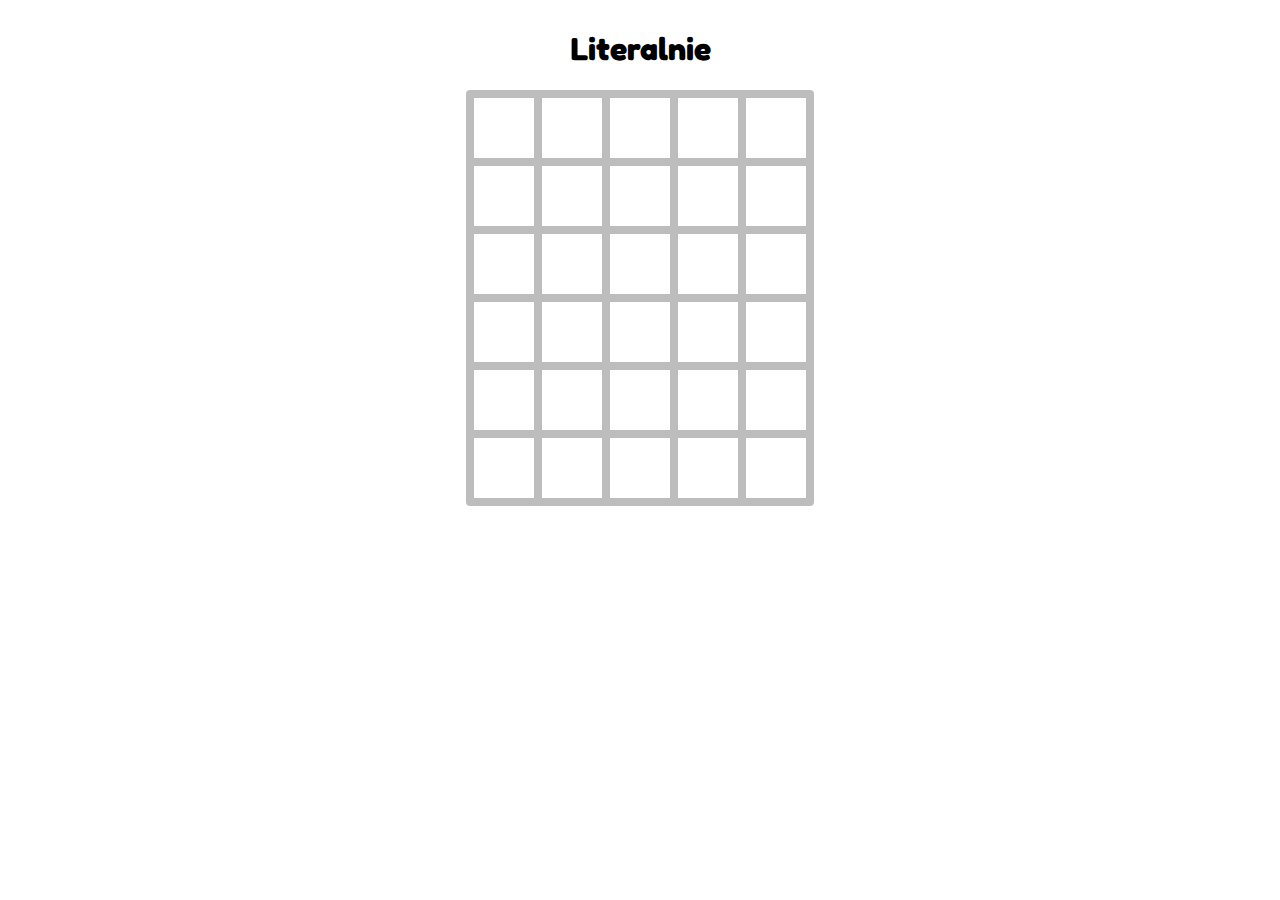
==== public/index.html @ 96e1aa56 "first commit" ====
<!DOCTYPE html>
<html lang="pl">
<head>
    <meta charset="UTF-8">
    <meta name="viewport" content="width=device-width, initial-scale=1.0">
    <link href="https://fonts.googleapis.com/css2?family=Fredoka&display=swap" rel="stylesheet">
    <link rel="stylesheet" href="./style.css">
    <title>Literalnie</title>
</head>
<body>
    <div class="container">
        <h1>Literalnie</h1>
        <div id="game" class="game">
            <div class="row">
                <input type="text" class="char" maxlength="1" />
                <input type="text" class="char" maxlength="1" />
                <input type="text" class="char" maxlength="1" />
                <input type="text" class="char" maxlength="1" />
                <input type="text" class="char" maxlength="1" />
            </div>

            <div class="row">
                <input type="text" class="char" maxlength="1" />
                <input type="text" class="char" maxlength="1" />
                <input type="text" class="char" maxlength="1" />
                <input type="text" class="char" maxlength="1" />
                <input type="text" class="char" maxlength="1" />
            </div>

            <div class="row">
                <input type="text" class="char" maxlength="1" />
                <input type="text" class="char" maxlength="1" />
                <input type="text" class="char" maxlength="1" />
                <input type="text" class="char" maxlength="1" />
                <input type="text" class="char" maxlength="1" />
            </div>

            <div class="row">
                <input type="text" class="char" maxlength="1" />
                <input type="text" class="char" maxlength="1" />
                <input type="text" class="char" maxlength="1" />
                <input type="text" class="char" maxlength="1" />
                <input type="text" class="char" maxlength="1" />
            </div>

            <div class="row">
                <input type="text" class="char" maxlength="1" />
                <input type="text" class="char" maxlength="1" />
                <input type="text" class="char" maxlength="1" />
                <input type="text" class="char" maxlength="1" />
                <input type="text" class="char" maxlength="1" />
            </div>

            <div class="row">
                <input type="text" class="char" maxlength="1" />
                <input type="text" class="char" maxlength="1" />
                <input type="text" class="char" maxlength="1" />
                <input type="text" class="char" maxlength="1" />
                <input type="text" class="char" maxlength="1" />
            </div>
        </div>
    </div>

    <script src="https://code.jquery.com/jquery-3.5.1.min.js"></script>
    <script src="script.js"></script>
</body>
</html>
---- public/style.css ----
body {
    font-family: 'Fredoka', sans-serif;
}
.container {
    display: flex;
    justify-content: center;
    align-items: center;
    flex-direction: column;
}
.game {
    display: inline-block;
    background: #bdbdbd;
    border: 4px solid #bdbdbd;
    border-radius: 4px;
}
.row {
    display: flex;
}
.row .char {
    width: 40px;
    height: 40px;
    padding: 10px;
    margin: 2px;
    border: 2px solid #bdbdbd;
    border-radius: 2px;
    font-size: 22px;
    text-align: center;
    caret-color: transparent;
    text-transform: uppercase;
    cursor: pointer;
}
.char:focus {
    outline: none;
    border: 2px solid #1976d2;

    box-shadow: 0px 0px 9px 0px rgba(25, 118, 210, 1);
    -webkit-box-shadow: 0px 0px 9px 0px rgba(25, 118, 210, 1);
    -moz-box-shadow: 0px 0px 9px 0px rgba(25, 118, 210, 1);
}
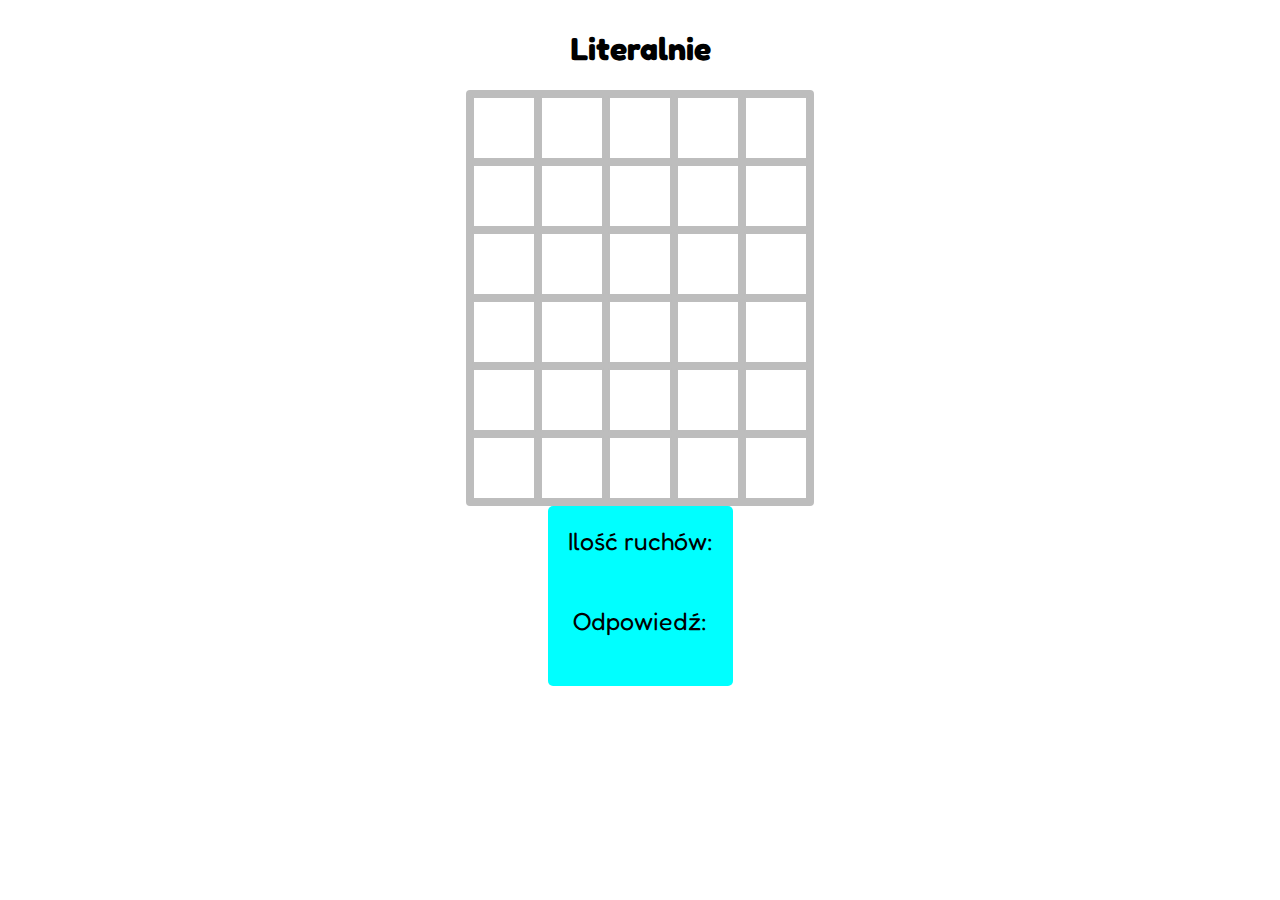
==== commit 2f7d90e3: "wygrana i przegrana" ====
--- a/public/index.html
+++ b/public/index.html
@@ -12,52 +12,58 @@
         <h1>Literalnie</h1>
         <div id="game" class="game">
             <div class="row">
-                <input type="text" class="char" maxlength="1" />
-                <input type="text" class="char" maxlength="1" />
-                <input type="text" class="char" maxlength="1" />
-                <input type="text" class="char" maxlength="1" />
-                <input type="text" class="char" maxlength="1" />
+                <input type="text" class="char" maxlength="1" id="0"/>
+                <input type="text" class="char" maxlength="1" id="1"/>
+                <input type="text" class="char" maxlength="1" id="2"/>
+                <input type="text" class="char" maxlength="1" id="3"/>
+                <input type="text" class="char" maxlength="1" id="4"/>
             </div>
 
             <div class="row">
-                <input type="text" class="char" maxlength="1" />
-                <input type="text" class="char" maxlength="1" />
-                <input type="text" class="char" maxlength="1" />
-                <input type="text" class="char" maxlength="1" />
-                <input type="text" class="char" maxlength="1" />
+                <input type="text" class="char" maxlength="1" id="5"/>
+                <input type="text" class="char" maxlength="1" id="6"/>
+                <input type="text" class="char" maxlength="1" id="7"/>
+                <input type="text" class="char" maxlength="1" id="8"/>
+                <input type="text" class="char" maxlength="1" id="9"/>
             </div>
 
             <div class="row">
-                <input type="text" class="char" maxlength="1" />
-                <input type="text" class="char" maxlength="1" />
-                <input type="text" class="char" maxlength="1" />
-                <input type="text" class="char" maxlength="1" />
-                <input type="text" class="char" maxlength="1" />
+                <input type="text" class="char" maxlength="1" id="10"/>
+                <input type="text" class="char" maxlength="1" id="11"/>
+                <input type="text" class="char" maxlength="1" id="12"/>
+                <input type="text" class="char" maxlength="1" id="13"/>
+                <input type="text" class="char" maxlength="1" id="14"/>
             </div>
 
             <div class="row">
-                <input type="text" class="char" maxlength="1" />
-                <input type="text" class="char" maxlength="1" />
-                <input type="text" class="char" maxlength="1" />
-                <input type="text" class="char" maxlength="1" />
-                <input type="text" class="char" maxlength="1" />
+                <input type="text" class="char" maxlength="1" id="15"/>
+                <input type="text" class="char" maxlength="1" id="16"/>
+                <input type="text" class="char" maxlength="1" id="17"/>
+                <input type="text" class="char" maxlength="1" id="18"/>
+                <input type="text" class="char" maxlength="1" id="19"/>
             </div>
 
             <div class="row">
-                <input type="text" class="char" maxlength="1" />
-                <input type="text" class="char" maxlength="1" />
-                <input type="text" class="char" maxlength="1" />
-                <input type="text" class="char" maxlength="1" />
-                <input type="text" class="char" maxlength="1" />
+                <input type="text" class="char" maxlength="1" id="20"/>
+                <input type="text" class="char" maxlength="1" id="21"/>
+                <input type="text" class="char" maxlength="1" id="22"/>
+                <input type="text" class="char" maxlength="1" id="23"/>
+                <input type="text" class="char" maxlength="1" id="24"/>
             </div>
 
             <div class="row">
-                <input type="text" class="char" maxlength="1" />
-                <input type="text" class="char" maxlength="1" />
-                <input type="text" class="char" maxlength="1" />
-                <input type="text" class="char" maxlength="1" />
-                <input type="text" class="char" maxlength="1" />
+                <input type="text" class="char" maxlength="1" id="25"/>
+                <input type="text" class="char" maxlength="1" id="26"/>
+                <input type="text" class="char" maxlength="1" id="27"/>
+                <input type="text" class="char" maxlength="1" id="28"/>
+                <input type="text" class="char" maxlength="1" id="29"/>
             </div>
+        </div>
+        <div class="informations">
+            <p>Ilość ruchów: </p>
+            <p id="ruch"></p>
+            <p>Odpowiedź: </p>
+            <p id="answer"></p>
         </div>
     </div>
 
--- a/public/style.css
+++ b/public/style.css
@@ -6,6 +6,19 @@
     justify-content: center;
     align-items: center;
     flex-direction: column;
+}
+.informations {
+    text-align: center;
+    font-size: 25px;
+    padding: 10px;
+    background-color: aqua;
+    display: flex;
+    flex-direction: column;
+    border-radius: 5px;
+}
+.informations p {
+    margin: 10px;
+    height: 20px;
 }
 .game {
     display: inline-block;
